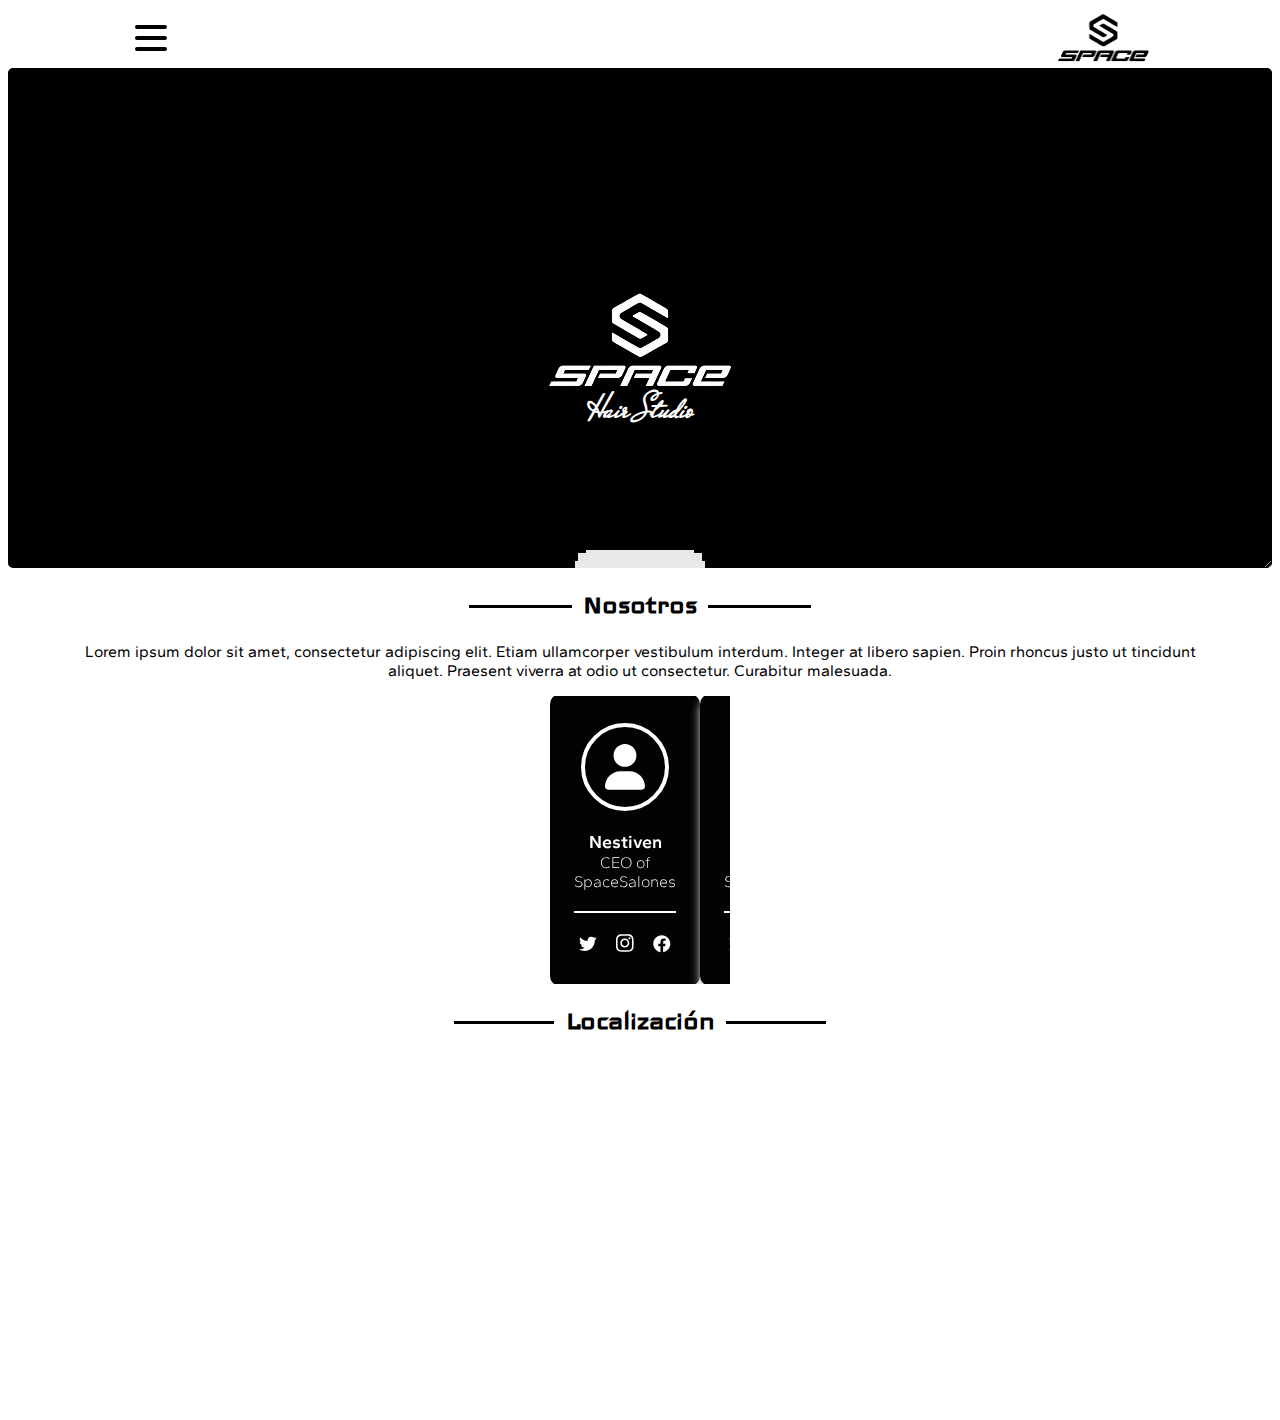
==== index/index.html @ df96baa2 "Add files via upload" ====
<!DOCTYPE html>
<html lang="en">
<head>
    <meta charset="UTF-8">
    <meta http-equiv="X-UA-Compatible" content="IE=edge">
    <meta name="viewport" content="width=device-width, initial-scale=1.0">
    <title>SpaceSalones</title>
    <link rel="preconnect" href="https://fonts.googleapis.com">
    <link rel="preconnect" href="https://fonts.gstatic.com" crossorigin>
    <link href="https://fonts.googleapis.com/css2?family=Gantari&family=Goldman:wght@700&family=Iceland&family=Kdam+Thmor+Pro&family=Libre+Barcode+39+Text&family=Mr+De+Haviland&display=swap" rel="stylesheet">
    
    <link rel="stylesheet" href="./css/style.css">
</head>
<body>
  <nav class="menu">
    <div class="navbar">
      <div class="container nav-container">
          <input class="checkbox" type="checkbox" name="" id="" />
          <div class="hamburger-lines">
            <span class="line line1"></span>
            <span class="line line2"></span>
            <span class="line line3"></span>
          </div>  
        <div class="logo-menu">
          <img src="./img/logo-sinfondo.png" alt="" width="50%" height="50%">
        </div>
        <div class="menu-items">
          <li><a href="index.html">Inicio</a></li>
          <li><a href="cursos.html">Cursos</a></li>
          <li><a href="Productos.html">Productos</a></li>
          <li><a href="#">Reservar</a></li>
          <li><a href="#">Contacto</a></li>
        </div>
      </div>
    </div>
  </nav>
  <header class="curso-header">
    <div class="imagen-logo-curso">
        <img src="img/logo_compl-removebg-preview.png" alt="">
    </div>
        <div class="subtitulo">
          <h2>Hair Studio</h2>
        </div>
        <br>
        <br><br><br><br>
        <button class="mas-info">
          <span> Reservar
          </span>
        </button>
      <br><br><br>
        <div class="iconos">
          <svg xmlns="http://www.w3.org/2000/svg" class="icon icon-tabler icon-tabler-brand-whatsapp" width="36" height="36" viewBox="0 0 24 24" stroke-width="2" stroke="#ffffff" fill="none" stroke-linecap="round" stroke-linejoin="round">
            <path stroke="none" d="M0 0h24v24H0z" fill="none"/>
            <path d="M3 21l1.65 -3.8a9 9 0 1 1 3.4 2.9l-5.05 .9" />
            <path d="M9 10a0.5 .5 0 0 0 1 0v-1a0.5 .5 0 0 0 -1 0v1a5 5 0 0 0 5 5h1a0.5 .5 0 0 0 0 -1h-1a0.5 .5 0 0 0 0 1" />
          </svg>
          <svg xmlns="http://www.w3.org/2000/svg" class="icon icon-tabler icon-tabler-brand-instagram" width="36" height="36" viewBox="0 0 24 24" stroke-width="2" stroke="#ffffff" fill="none" stroke-linecap="round" stroke-linejoin="round">
            <path stroke="none" d="M0 0h24v24H0z" fill="none"/>
            <rect x="4" y="4" width="16" height="16" rx="4" />
            <circle cx="12" cy="12" r="3" />
            <line x1="16.5" y1="7.5" x2="16.5" y2="7.501" />
          </svg>
          <svg xmlns="http://www.w3.org/2000/svg" class="icon icon-tabler icon-tabler-brand-tiktok" width="36" height="36" viewBox="0 0 24 24" stroke-width="2" stroke="#ffffff" fill="none" stroke-linecap="round" stroke-linejoin="round">
            <path stroke="none" d="M0 0h24v24H0z" fill="none"/>
            <path d="M9 12a4 4 0 1 0 4 4v-12a5 5 0 0 0 5 5" />
          </svg>
          <svg xmlns="http://www.w3.org/2000/svg" class="icon icon-tabler icon-tabler-bold" width="36" height="36" viewBox="0 0 24 24" stroke-width="1.5" stroke="#ffffff" fill="none" stroke-linecap="round" stroke-linejoin="round">
            <path stroke="none" d="M0 0h24v24H0z" fill="none"/>
            <path d="M7 5h6a3.5 3.5 0 0 1 0 7h-6z" />
            <path d="M13 12h1a3.5 3.5 0 0 1 0 7h-7v-7" />
          </svg>
        </div>

      
        
  </header>

    <div class="cuerpo">
        <h1 class="localizacion">Nosotros</h1>
        <p>Lorem ipsum dolor sit amet, consectetur adipiscing elit. 
            Etiam ullamcorper vestibulum interdum. Integer at libero sapien. 
            Proin rhoncus justo ut tincidunt aliquet. 
            Praesent viverra at odio ut consectetur. 
            Curabitur malesuada.</p>
            <br>
            <section class="slider0">
  <div class="slider">          
            <div class="card-client">
    <div class="user-picture">
        <svg viewBox="0 0 448 512" xmlns="http://www.w3.org/2000/svg">
            <path d="M224 256c70.7 0 128-57.31 128-128s-57.3-128-128-128C153.3 0 96 57.31 96 128S153.3 256 224 256zM274.7 304H173.3C77.61 304 0 381.6 0 477.3c0 19.14 15.52 34.67 34.66 34.67h378.7C432.5 512 448 496.5 448 477.3C448 381.6 370.4 304 274.7 304z"></path>
        </svg>
    </div>
    <p class="name-client"> Nestiven
        <span>CEO of SpaceSalones
        </span>
    </p>
    <div class="social-media">
        <a href="#">
            <svg xmlns="http://www.w3.org/2000/svg" viewBox="0 0 512 512">
                <path d="M459.37 151.716c.325 4.548.325 9.097.325 13.645 0 138.72-105.583 298.558-298.558 298.558-59.452 0-114.68-17.219-161.137-47.106 8.447.974 16.568 1.299 25.34 1.299 49.055 0 94.213-16.568 130.274-44.832-46.132-.975-84.792-31.188-98.112-72.772 6.498.974 12.995 1.624 19.818 1.624 9.421 0 18.843-1.3 27.614-3.573-48.081-9.747-84.143-51.98-84.143-102.985v-1.299c13.969 7.797 30.214 12.67 47.431 13.319-28.264-18.843-46.781-51.005-46.781-87.391 0-19.492 5.197-37.36 14.294-52.954 51.655 63.675 129.3 105.258 216.365 109.807-1.624-7.797-2.599-15.918-2.599-24.04 0-57.828 46.782-104.934 104.934-104.934 30.213 0 57.502 12.67 76.67 33.137 23.715-4.548 46.456-13.32 66.599-25.34-7.798 24.366-24.366 44.833-46.132 57.827 21.117-2.273 41.584-8.122 60.426-16.243-14.292 20.791-32.161 39.308-52.628 54.253z"></path>
            </svg>
            <span class="tooltip-social">Twitter</span>
        </a>
        <a href="#">
            <svg xmlns="http://www.w3.org/2000/svg" viewBox="0 0 448 512">
                <path d="M224.1 141c-63.6 0-114.9 51.3-114.9 114.9s51.3 114.9 114.9 114.9S339 319.5 339 255.9 287.7 141 224.1 141zm0 189.6c-41.1 0-74.7-33.5-74.7-74.7s33.5-74.7 74.7-74.7 74.7 33.5 74.7 74.7-33.6 74.7-74.7 74.7zm146.4-194.3c0 14.9-12 26.8-26.8 26.8-14.9 0-26.8-12-26.8-26.8s12-26.8 26.8-26.8 26.8 12 26.8 26.8zm76.1 27.2c-1.7-35.9-9.9-67.7-36.2-93.9-26.2-26.2-58-34.4-93.9-36.2-37-2.1-147.9-2.1-184.9 0-35.8 1.7-67.6 9.9-93.9 36.1s-34.4 58-36.2 93.9c-2.1 37-2.1 147.9 0 184.9 1.7 35.9 9.9 67.7 36.2 93.9s58 34.4 93.9 36.2c37 2.1 147.9 2.1 184.9 0 35.9-1.7 67.7-9.9 93.9-36.2 26.2-26.2 34.4-58 36.2-93.9 2.1-37 2.1-147.8 0-184.8zM398.8 388c-7.8 19.6-22.9 34.7-42.6 42.6-29.5 11.7-99.5 9-132.1 9s-102.7 2.6-132.1-9c-19.6-7.8-34.7-22.9-42.6-42.6-11.7-29.5-9-99.5-9-132.1s-2.6-102.7 9-132.1c7.8-19.6 22.9-34.7 42.6-42.6 29.5-11.7 99.5-9 132.1-9s102.7-2.6 132.1 9c19.6 7.8 34.7 22.9 42.6 42.6 11.7 29.5 9 99.5 9 132.1s2.7 102.7-9 132.1z"></path>
            </svg>
            <span class="tooltip-social">Instagram</span>
        </a>
        <a href="#">
            <svg xmlns="http://www.w3.org/2000/svg" viewBox="0 0 512 512">
                <path d="M504 256C504 119 393 8 256 8S8 119 8 256c0 123.78 90.69 226.38 209.25 245V327.69h-63V256h63v-54.64c0-62.15 37-96.48 93.67-96.48 27.14 0 55.52 4.84 55.52 4.84v61h-31.28c-30.8 0-40.41 19.12-40.41 38.73V256h68.78l-11 71.69h-57.78V501C413.31 482.38 504 379.78 504 256z"></path>
            </svg>
            <span class="tooltip-social">Facebook</span>
        </a>
        
    </div>
</div>
<div class="card-client">
  <div class="user-picture">
      <svg viewBox="0 0 448 512" xmlns="http://www.w3.org/2000/svg">
          <path d="M224 256c70.7 0 128-57.31 128-128s-57.3-128-128-128C153.3 0 96 57.31 96 128S153.3 256 224 256zM274.7 304H173.3C77.61 304 0 381.6 0 477.3c0 19.14 15.52 34.67 34.66 34.67h378.7C432.5 512 448 496.5 448 477.3C448 381.6 370.4 304 274.7 304z"></path>
      </svg>
  </div>
  <p class="name-client"> Naim 
      <span>Barber of SpaceSalones
      </span>
  </p>
  <div class="social-media">
      <a href="#">
          <svg xmlns="http://www.w3.org/2000/svg" viewBox="0 0 512 512">
              <path d="M459.37 151.716c.325 4.548.325 9.097.325 13.645 0 138.72-105.583 298.558-298.558 298.558-59.452 0-114.68-17.219-161.137-47.106 8.447.974 16.568 1.299 25.34 1.299 49.055 0 94.213-16.568 130.274-44.832-46.132-.975-84.792-31.188-98.112-72.772 6.498.974 12.995 1.624 19.818 1.624 9.421 0 18.843-1.3 27.614-3.573-48.081-9.747-84.143-51.98-84.143-102.985v-1.299c13.969 7.797 30.214 12.67 47.431 13.319-28.264-18.843-46.781-51.005-46.781-87.391 0-19.492 5.197-37.36 14.294-52.954 51.655 63.675 129.3 105.258 216.365 109.807-1.624-7.797-2.599-15.918-2.599-24.04 0-57.828 46.782-104.934 104.934-104.934 30.213 0 57.502 12.67 76.67 33.137 23.715-4.548 46.456-13.32 66.599-25.34-7.798 24.366-24.366 44.833-46.132 57.827 21.117-2.273 41.584-8.122 60.426-16.243-14.292 20.791-32.161 39.308-52.628 54.253z"></path>
          </svg>
          <span class="tooltip-social">Twitter</span>
      </a>
      <a href="#">
          <svg xmlns="http://www.w3.org/2000/svg" viewBox="0 0 448 512">
              <path d="M224.1 141c-63.6 0-114.9 51.3-114.9 114.9s51.3 114.9 114.9 114.9S339 319.5 339 255.9 287.7 141 224.1 141zm0 189.6c-41.1 0-74.7-33.5-74.7-74.7s33.5-74.7 74.7-74.7 74.7 33.5 74.7 74.7-33.6 74.7-74.7 74.7zm146.4-194.3c0 14.9-12 26.8-26.8 26.8-14.9 0-26.8-12-26.8-26.8s12-26.8 26.8-26.8 26.8 12 26.8 26.8zm76.1 27.2c-1.7-35.9-9.9-67.7-36.2-93.9-26.2-26.2-58-34.4-93.9-36.2-37-2.1-147.9-2.1-184.9 0-35.8 1.7-67.6 9.9-93.9 36.1s-34.4 58-36.2 93.9c-2.1 37-2.1 147.9 0 184.9 1.7 35.9 9.9 67.7 36.2 93.9s58 34.4 93.9 36.2c37 2.1 147.9 2.1 184.9 0 35.9-1.7 67.7-9.9 93.9-36.2 26.2-26.2 34.4-58 36.2-93.9 2.1-37 2.1-147.8 0-184.8zM398.8 388c-7.8 19.6-22.9 34.7-42.6 42.6-29.5 11.7-99.5 9-132.1 9s-102.7 2.6-132.1-9c-19.6-7.8-34.7-22.9-42.6-42.6-11.7-29.5-9-99.5-9-132.1s-2.6-102.7 9-132.1c7.8-19.6 22.9-34.7 42.6-42.6 29.5-11.7 99.5-9 132.1-9s102.7-2.6 132.1 9c19.6 7.8 34.7 22.9 42.6 42.6 11.7 29.5 9 99.5 9 132.1s2.7 102.7-9 132.1z"></path>
          </svg>
          <span class="tooltip-social">Instagram</span>
      </a>
      <a href="#">
          <svg xmlns="http://www.w3.org/2000/svg" viewBox="0 0 512 512">
              <path d="M504 256C504 119 393 8 256 8S8 119 8 256c0 123.78 90.69 226.38 209.25 245V327.69h-63V256h63v-54.64c0-62.15 37-96.48 93.67-96.48 27.14 0 55.52 4.84 55.52 4.84v61h-31.28c-30.8 0-40.41 19.12-40.41 38.73V256h68.78l-11 71.69h-57.78V501C413.31 482.38 504 379.78 504 256z"></path>
          </svg>
          <span class="tooltip-social">Facebook</span>
      </a>
     
  </div>
</div>
<div class="card-client">
  <div class="user-picture">
      <svg viewBox="0 0 448 512" xmlns="http://www.w3.org/2000/svg">
          <path d="M224 256c70.7 0 128-57.31 128-128s-57.3-128-128-128C153.3 0 96 57.31 96 128S153.3 256 224 256zM274.7 304H173.3C77.61 304 0 381.6 0 477.3c0 19.14 15.52 34.67 34.66 34.67h378.7C432.5 512 448 496.5 448 477.3C448 381.6 370.4 304 274.7 304z"></path>
      </svg>
  </div>
  <p class="name-client"> Kevin
      <span>Barber of SpaceSalones
      </span>
  </p>
  <div class="social-media">
      <a href="#">
          <svg xmlns="http://www.w3.org/2000/svg" viewBox="0 0 512 512">
              <path d="M459.37 151.716c.325 4.548.325 9.097.325 13.645 0 138.72-105.583 298.558-298.558 298.558-59.452 0-114.68-17.219-161.137-47.106 8.447.974 16.568 1.299 25.34 1.299 49.055 0 94.213-16.568 130.274-44.832-46.132-.975-84.792-31.188-98.112-72.772 6.498.974 12.995 1.624 19.818 1.624 9.421 0 18.843-1.3 27.614-3.573-48.081-9.747-84.143-51.98-84.143-102.985v-1.299c13.969 7.797 30.214 12.67 47.431 13.319-28.264-18.843-46.781-51.005-46.781-87.391 0-19.492 5.197-37.36 14.294-52.954 51.655 63.675 129.3 105.258 216.365 109.807-1.624-7.797-2.599-15.918-2.599-24.04 0-57.828 46.782-104.934 104.934-104.934 30.213 0 57.502 12.67 76.67 33.137 23.715-4.548 46.456-13.32 66.599-25.34-7.798 24.366-24.366 44.833-46.132 57.827 21.117-2.273 41.584-8.122 60.426-16.243-14.292 20.791-32.161 39.308-52.628 54.253z"></path>
          </svg>
          <span class="tooltip-social">Twitter</span>
      </a>
      <a href="#">
          <svg xmlns="http://www.w3.org/2000/svg" viewBox="0 0 448 512">
              <path d="M224.1 141c-63.6 0-114.9 51.3-114.9 114.9s51.3 114.9 114.9 114.9S339 319.5 339 255.9 287.7 141 224.1 141zm0 189.6c-41.1 0-74.7-33.5-74.7-74.7s33.5-74.7 74.7-74.7 74.7 33.5 74.7 74.7-33.6 74.7-74.7 74.7zm146.4-194.3c0 14.9-12 26.8-26.8 26.8-14.9 0-26.8-12-26.8-26.8s12-26.8 26.8-26.8 26.8 12 26.8 26.8zm76.1 27.2c-1.7-35.9-9.9-67.7-36.2-93.9-26.2-26.2-58-34.4-93.9-36.2-37-2.1-147.9-2.1-184.9 0-35.8 1.7-67.6 9.9-93.9 36.1s-34.4 58-36.2 93.9c-2.1 37-2.1 147.9 0 184.9 1.7 35.9 9.9 67.7 36.2 93.9s58 34.4 93.9 36.2c37 2.1 147.9 2.1 184.9 0 35.9-1.7 67.7-9.9 93.9-36.2 26.2-26.2 34.4-58 36.2-93.9 2.1-37 2.1-147.8 0-184.8zM398.8 388c-7.8 19.6-22.9 34.7-42.6 42.6-29.5 11.7-99.5 9-132.1 9s-102.7 2.6-132.1-9c-19.6-7.8-34.7-22.9-42.6-42.6-11.7-29.5-9-99.5-9-132.1s-2.6-102.7 9-132.1c7.8-19.6 22.9-34.7 42.6-42.6 29.5-11.7 99.5-9 132.1-9s102.7-2.6 132.1 9c19.6 7.8 34.7 22.9 42.6 42.6 11.7 29.5 9 99.5 9 132.1s2.7 102.7-9 132.1z"></path>
          </svg>
          <span class="tooltip-social">Instagram</span>
      </a>
      <a href="#">
          <svg xmlns="http://www.w3.org/2000/svg" viewBox="0 0 512 512">
              <path d="M504 256C504 119 393 8 256 8S8 119 8 256c0 123.78 90.69 226.38 209.25 245V327.69h-63V256h63v-54.64c0-62.15 37-96.48 93.67-96.48 27.14 0 55.52 4.84 55.52 4.84v61h-31.28c-30.8 0-40.41 19.12-40.41 38.73V256h68.78l-11 71.69h-57.78V501C413.31 482.38 504 379.78 504 256z"></path>
          </svg>
          <span class="tooltip-social">Facebook</span>
      </a>
      
  </div>
</div>
<div class="card-client">
  <div class="user-picture">
      <svg viewBox="0 0 448 512" xmlns="http://www.w3.org/2000/svg">
          <path d="M224 256c70.7 0 128-57.31 128-128s-57.3-128-128-128C153.3 0 96 57.31 96 128S153.3 256 224 256zM274.7 304H173.3C77.61 304 0 381.6 0 477.3c0 19.14 15.52 34.67 34.66 34.67h378.7C432.5 512 448 496.5 448 477.3C448 381.6 370.4 304 274.7 304z"></path>
      </svg>
  </div>
  <p class="name-client"> David
      <span>Barber of SpaceSalones
      </span>
  </p>
  <div class="social-media">
      <a href="#">
          <svg xmlns="http://www.w3.org/2000/svg" viewBox="0 0 512 512">
              <path d="M459.37 151.716c.325 4.548.325 9.097.325 13.645 0 138.72-105.583 298.558-298.558 298.558-59.452 0-114.68-17.219-161.137-47.106 8.447.974 16.568 1.299 25.34 1.299 49.055 0 94.213-16.568 130.274-44.832-46.132-.975-84.792-31.188-98.112-72.772 6.498.974 12.995 1.624 19.818 1.624 9.421 0 18.843-1.3 27.614-3.573-48.081-9.747-84.143-51.98-84.143-102.985v-1.299c13.969 7.797 30.214 12.67 47.431 13.319-28.264-18.843-46.781-51.005-46.781-87.391 0-19.492 5.197-37.36 14.294-52.954 51.655 63.675 129.3 105.258 216.365 109.807-1.624-7.797-2.599-15.918-2.599-24.04 0-57.828 46.782-104.934 104.934-104.934 30.213 0 57.502 12.67 76.67 33.137 23.715-4.548 46.456-13.32 66.599-25.34-7.798 24.366-24.366 44.833-46.132 57.827 21.117-2.273 41.584-8.122 60.426-16.243-14.292 20.791-32.161 39.308-52.628 54.253z"></path>
          </svg>
          <span class="tooltip-social">Twitter</span>
      </a>
      <a href="#">
          <svg xmlns="http://www.w3.org/2000/svg" viewBox="0 0 448 512">
              <path d="M224.1 141c-63.6 0-114.9 51.3-114.9 114.9s51.3 114.9 114.9 114.9S339 319.5 339 255.9 287.7 141 224.1 141zm0 189.6c-41.1 0-74.7-33.5-74.7-74.7s33.5-74.7 74.7-74.7 74.7 33.5 74.7 74.7-33.6 74.7-74.7 74.7zm146.4-194.3c0 14.9-12 26.8-26.8 26.8-14.9 0-26.8-12-26.8-26.8s12-26.8 26.8-26.8 26.8 12 26.8 26.8zm76.1 27.2c-1.7-35.9-9.9-67.7-36.2-93.9-26.2-26.2-58-34.4-93.9-36.2-37-2.1-147.9-2.1-184.9 0-35.8 1.7-67.6 9.9-93.9 36.1s-34.4 58-36.2 93.9c-2.1 37-2.1 147.9 0 184.9 1.7 35.9 9.9 67.7 36.2 93.9s58 34.4 93.9 36.2c37 2.1 147.9 2.1 184.9 0 35.9-1.7 67.7-9.9 93.9-36.2 26.2-26.2 34.4-58 36.2-93.9 2.1-37 2.1-147.8 0-184.8zM398.8 388c-7.8 19.6-22.9 34.7-42.6 42.6-29.5 11.7-99.5 9-132.1 9s-102.7 2.6-132.1-9c-19.6-7.8-34.7-22.9-42.6-42.6-11.7-29.5-9-99.5-9-132.1s-2.6-102.7 9-132.1c7.8-19.6 22.9-34.7 42.6-42.6 29.5-11.7 99.5-9 132.1-9s102.7-2.6 132.1 9c19.6 7.8 34.7 22.9 42.6 42.6 11.7 29.5 9 99.5 9 132.1s2.7 102.7-9 132.1z"></path>
          </svg>
          <span class="tooltip-social">Instagram</span>
      </a>
      <a href="#">
          <svg xmlns="http://www.w3.org/2000/svg" viewBox="0 0 512 512">
              <path d="M504 256C504 119 393 8 256 8S8 119 8 256c0 123.78 90.69 226.38 209.25 245V327.69h-63V256h63v-54.64c0-62.15 37-96.48 93.67-96.48 27.14 0 55.52 4.84 55.52 4.84v61h-31.28c-30.8 0-40.41 19.12-40.41 38.73V256h68.78l-11 71.69h-57.78V501C413.31 482.38 504 379.78 504 256z"></path>
          </svg>
          <span class="tooltip-social">Facebook</span>
      </a>
     
  </div>
</div>
              </div>  
            </section>
        <h1 class="localizacion1">Localización</h1>
        <div id="mapa" ><iframe src="https://www.google.com/maps/embed?pb=!1m18!1m12!1m3!1d3527.555832802718!2d-15.439592623773443!3d27.8541911760988!2m3!1f0!2f0!3f0!3m2!1i1024!2i768!4f13.1!3m3!1m2!1s0xc409f11ecfda2b5%3A0x6b977b402c9816fa!2sParque%20el%20Canario%2C%208%2C%2035110%20Vecindario%2C%20Las%20Palmas!5e0!3m2!1ses!2ses!4v1681321313815!5m2!1ses!2ses" width="300" height="350" style="border:0;" allowfullscreen="" loading="lazy" referrerpolicy="no-referrer-when-downgrade"></iframe>
        
        </div>
</div>
</body>
</html>
---- index/css/style.css ----
:root{
    font-family: 'Josefin Sans', sans-serif;
    font-family: 'Goldman', cursive;
    font-family: 'Iceland', cursive;
    font-family: 'Kdam Thmor Pro', sans-serif;  /*menuy*/
    font-family: 'Libre Barcode 39 Text', cursive;
    font-family: 'Mr De Haviland', cursive;
}
html {
    background-color: white;
}
body {
    font-family: "Poppins", sans-serif;
  }
  /*menu*/
  .container {
    max-width: 1050px;
    width: 100%;
    margin: auto;
    background-color: rgba(255, 255, 255, 0.939);
    -webkit-backdrop-filter: blur(10px);backdrop-filter: blur(10px);
    border-radius: 10px;
    z-index: 2;
  }
  
  .navbar {
    width: 100%;
    box-shadow: 0 1px 4px rgba(248, 248, 248, 0.15);
  }
  
  .nav-container {
    display: flex;
    justify-content: space-between;
    align-items: center;
    height: 62px;
  }
  
  .navbar .menu-items {
    display: flex;
  }
  
  .navbar .nav-container li {
    list-style: none;
  }
  
  .navbar .nav-container a {
    text-decoration: none;
    color: black;
    font-weight: 500;
    font-size: 1.2rem;
    padding: 0.7rem;
  }
  
  .navbar .nav-container a:hover{
      font-weight: bolder;
  }
  
  .nav-container {
    display: block;
    position: relative;
    height: 60px;
  }
  
  .nav-container .checkbox {
    position: absolute;
    display: block;
    height: 32px;
    width: 32px;
    top: 20px;
    left: 20px;
    z-index: 5;
    opacity: 0;
    cursor: pointer;
  }
  
  .nav-container .hamburger-lines {
    display: block;
    height: 26px;
    width: 32px;
    position: absolute;
    top: 17px;
    left: 20px;
    z-index: 2;
    display: flex;
    flex-direction: column;
    justify-content: space-between;
  }
  
  .nav-container .hamburger-lines .line {
    display: block;
    height: 4px;
    width: 100%;
    border-radius: 10px;
    background: black;
  }
  
  .nav-container .hamburger-lines .line1 {
    transform-origin: 0% 0%;
    transition: transform 0.4s ease-in-out;
  }
  
  .nav-container .hamburger-lines .line2 {
    transition: transform 0.2s ease-in-out;
  }
  
  .nav-container .hamburger-lines .line3 {
    transform-origin: 0% 100%;
    transition: transform 0.4s ease-in-out;
  }
  
  .navbar .menu-items {
    padding-top: 120px;
    box-shadow: inset 0 0 2000px rgb(255, 255, 255);
    background-color: white;
    height: 100vh;
    width: 100%;
    transform: translate(-150%);
    display: flex;
    flex-direction: column;
    margin-left: -40px;
    padding-left: 50px;
    transition: transform 0.5s ease-in-out;
    text-align: center;
  }
  
  .navbar .menu-items li {
    margin-bottom: 1.2rem;
    font-size: 1.5rem;
    font-weight: 500;
  }
  
  .logo-menu {
    position: fixed;
    display: flex;
    flex-direction: row-reverse;
    top: 5px;
    right: 15px;
    font-size: 1.2rem;
    color: #0e2431;
    align-content: end;
  }
  
  .nav-container input[type="checkbox"]:checked ~ .menu-items {
    transform: translateX(0);
  }
  
  .nav-container input[type="checkbox"]:checked ~ .hamburger-lines .line1 {
    transform: rotate(45deg);
  }
  
  .nav-container input[type="checkbox"]:checked ~ .hamburger-lines .line2 {
    transform: scaleY(0);
  }
  
  .nav-container input[type="checkbox"]:checked ~ .hamburger-lines .line3 {
    transform: rotate(-45deg);
  }
  
  .nav-container input[type="checkbox"]:checked ~ .logo{
    display: none;
  }
header {
    text-align: center;
    background-color: black;
    border-radius: 5px;
    background-image: url(/img/Fotobarber.jpg);
    background-repeat: no-repeat;
    background-position: 100% 100%;
    background-size: 100%;   
}
header img {
  margin-top: -30px;
}
.subtitulo {
  margin-top: -35px;
  font-size: 30px;
  
}
.iconos {
  display: flex;
  flex-direction: row;
  justify-content: space-around;
  margin: 0 40px 50px 40px;
}
/*
.barber{
    z-index: 0;
    width: auto;
    height: auto;
   
}
*/
/*logo space */

/* bottom*/
/*
button {
  padding: 1em 2em;
  border: none;
  border-radius: 5px;
  font-weight: bolder;
  letter-spacing: 5px;
  text-transform: uppercase;
  color: #000000;
  transition: all 1000ms;
  font-size: 15px;
  position: relative;
  overflow: hidden;
  outline: 2px solid #000000;
}

button:hover {
  color: #ffffff;
  transform: scale(1.1);
  outline: 2px solid #f7f7f7;
  box-shadow: 4px 5px 17px -4px #ffffff;
}

button::before {
  content: "";
  position: absolute;
  left: -50px;
  top: 0;
  width: 0;
  height: 100%;
  background-color: #000000;
  transform: skewX(45deg);
  z-index: -1;
  transition: width 1000ms;
}

button:hover::before {
  width: 250%;
}

/*cuerpo*/

.cuerpo{
    text-align: center;
    font-family:'Iceland', cursive;
}

.localizacion{
   display: inline-block;
   position: relative;
   font-family:'Iceland', cursive;
}
.localizacion::after,.localizacion::before{
    content: '';
    position: absolute;
    width: 90%;
    height: 3px;
    background-color: black;
    top: 50%;
}
.localizacion::before{
    left: -100%;
}
.localizacion::after{
    right: -100%;
}
p {
    font-family: 'Gantari', sans-serif;
    max-width: auto;
    justify-content: center;
    text-align: center;
    margin: auto 3rem;
}
.slider {
  aspect-ratio: 10 / 16;
  width: 180px;
  position: relative;
  display: flex;
  align-items: center;
  overflow: scroll;
  scroll-snap-type: x mandatory;
}
.slider0 {
  display: flex;
  flex-direction: column;
  align-items: center;
}
.card-client {

}
.card-client {
  background: #000000fc;
  width: 10rem;
  padding-top: 25px;
  padding-bottom: 25px;
  padding-left: 20px;
  padding-right: 20px;
  border: 4px solid #00000003;
  box-shadow: 0 6px 10px rgba(207, 212, 222, 1);
  border-radius: 10px;
  text-align: center;
  color: #fff;
  font-family: "Poppins", sans-serif;
  left: 0;
  position: sticky;
  object-fit: cover;
  scroll-snap-align: center;
}


.user-picture {
  overflow: hidden;
  object-fit: cover;
  width: 5rem;
  height: 5rem;
  border: 4px solid #ffffff;
  border-radius: 999px;
  display: flex;
  justify-content: center;
  align-items: center;
  margin: auto;
}

.user-picture svg {
  width: 2.5rem;
  fill: currentColor;
}

.name-client {
  margin: 0;
  margin-top: 20px;
  font-weight: 600;
  font-size: 18px;
}

.name-client span {
  display: block;
  font-weight: 200;
  font-size: 16px;
}

.social-media:before {
  content: " ";
  display: block;
  width: 100%;
  height: 2px;
  margin: 20px 0;
  background: #ffffff;
}

.social-media a {
  position: relative;
  margin-right: 15px;
  text-decoration: none;
  color: inherit;
}

.social-media a:last-child {
  margin-right: 0;
}

.social-media a svg {
  width: 1.1rem;
  fill: currentColor;
}

/*-- Tooltip Social Media --*/
.tooltip-social {
  background: #262626;
  display: block;
  position: absolute;
  bottom: 0;
  left: 50%;
  padding: 0.5rem 0.4rem;
  border-radius: 5px;
  font-size: 0.8rem;
  font-weight: 600;
  opacity: 0;
  pointer-events: none;
  transform: translate(-50%, -90%);
  transition: all 0.2s ease;
  z-index: 1;
}

.tooltip-social:after {
  content: " ";
  position: absolute;
  bottom: 1px;
  left: 50%;
  border: solid;
  border-width: 10px 10px 0 10px;
  border-color: transparent;
  transform: translate(-50%, 100%);
}

.social-media a .tooltip-social:after {
  border-top-color: #262626;
}

.social-media a:hover .tooltip-social {
  opacity: 1;
  transform: translate(-50%, -130%);
}



.localizacion1 {
    display: inline-block;
    position: relative;
    font-family:'Iceland', cursive;
}
.localizacion1::after,.localizacion1::before{
    content: '';
    position: absolute;
    width: 90%;
    height: 3px;
    background-color: black;
    top: 50%;
}
.localizacion1::before{
    left: -75%;
    width: 100px;
}
.localizacion1::after{
    right: -75%;
    width: 100px;
}
/*productos.html*/

.productos-titulo{
  font-family:'Iceland', cursive;
  text-align: center;
}
/*productos*/
.card {
  width: 190px;
  height: 274px;
  background: rgb(244, 241, 241);
  padding: .4em;
  border-radius: 6px;
}
.boton-card {
  background-color: #25D366;
  border: 1px solid #ffffff;
  padding: 5px;
  position: relative;
  width: 6rem;
  height: 2em;
  font-size: 14px;
  border-radius: 0.4em;
}
.boton-card p {
  position: absolute;
  top: 0.4em;
  left: 1.15em;
  margin: 0;
  padding: 0;
  color: #25D366;
  opacity: 1;
  left: 0.5em;
  color: #fff
}

.boton-card svg {
  position: absolute;
  top: 0.45em;
  right: 0.5em;
  margin: 0;
  padding: 0;
  opacity: 0;
  transition: 0.5s;
  height: 1em;
  fill: #fff;
  opacity: 1;
  
}
.card-image img {
  border-radius: 6px;
}
.grid{
  display: grid;
  grid-template-columns: repeat(2, 1fr);
  gap: 7px;
}

.card-image:hover {
  transform: scale(0.98);
}

.category {
  text-transform: uppercase;
  font-size: 0.7em;
  font-weight: 600;
  color: rgb(63, 121, 230);
  padding-bottom: 10px  ;
}

.category:hover {
  cursor: pointer;
}

.heading {
  font-weight: 600;
  color: rgb(88, 87, 87);
  padding-bottom: 0px;
 
}
.sub-heading {
  font-family: 'Franklin Gothic Medium', 'Arial Narrow', Arial, sans-serif;
  font-size: 12px;
  margin-bottom: -5px;
}

.heading:hover {
  cursor: pointer;
}

/* cursos.html*/

.curso-header{
  background-image: url(/img/Fotobarber.jpg);
  width: auto;
  height: 500px;
  resize: both;
  overflow: auto;
  
}
.imagen-logo-curso{
  align-items: center;
  padding-top: 20%;
}
.curso-header h2 {
  font-family: 'Mr De Haviland', cursive;
  color: white;
  font-size: 35px;
}
.info-curso {
  display: flex;
  flex-direction: column;
  margin-top: -10px;
  -webkit-box-sizing: border-box;
  -moz-box-sizing: border-box;
  box-sizing: border-box;
  border: none;
  font-family: 'Kdam Thmor Pro', sans-serif;
  font-size: 10px;
  color: rgba(255,255,255,1);
  text-decoration: normal;
  text-align: center;
  -o-text-overflow: clip;
  text-overflow: clip;
  white-space: pre;
  text-shadow: 0 0 10px rgba(255,255,255,1) , 0 0 20px rgba(255,255,255,1) , 0 0 30px rgba(255,255,255,1) , 0 0 40px #ff00de , 0 0 70px #ff00de , 0 0 80px #ff00de , 0 0 100px #ff00de ;
  -webkit-transition: all 200ms cubic-bezier(0.42, 0, 0.58, 1);
  -moz-transition: all 200ms cubic-bezier(0.42, 0, 0.58, 1);
  -o-transition: all 200ms cubic-bezier(0.42, 0, 0.58, 1);
  transition: all 200ms cubic-bezier(0.42, 0, 0.58, 1);
}

.mas-info {
  position: relative;
  height: 50px;
  padding: 0 30px;
  border: 2px solid #000;
  background: #e8e8e8;
  user-select: none;
  white-space: nowrap;
  transition: all .05s linear;
  font-family: inherit;
 }
 
 .mas-info:before, button:after {
  content: "";
  position: absolute;
  background: #e8e8e8;
  transition: all .2s linear;
 }
 
 .mas-info:before {
  width: calc(100% + 6px);
  height: calc(100% - 16px);
  top: 8px;
  left: -3px;
 }
 
 .mas-info:after {
  width: calc(100% - 16px);
  height: calc(100% + 6px);
  top: -3px;
  left: 8px;
 }
 
 .mas-info:hover {
  cursor: crosshair;
 }
 
 .mas-info:active {
  transform: scale(0.95);
 }
 
 .mas-info:hover:before {
  height: calc(100% - 32px);
  top: 16px;
 }
 
 .mas-info:hover:after {
  width: calc(100% - 32px);
  left: 16px;
 }
 
 .mas-info span {
  font-size: 15px;
  z-index: 3;
  position: relative;
  font-weight: 600;
  z-index: 1;
 }
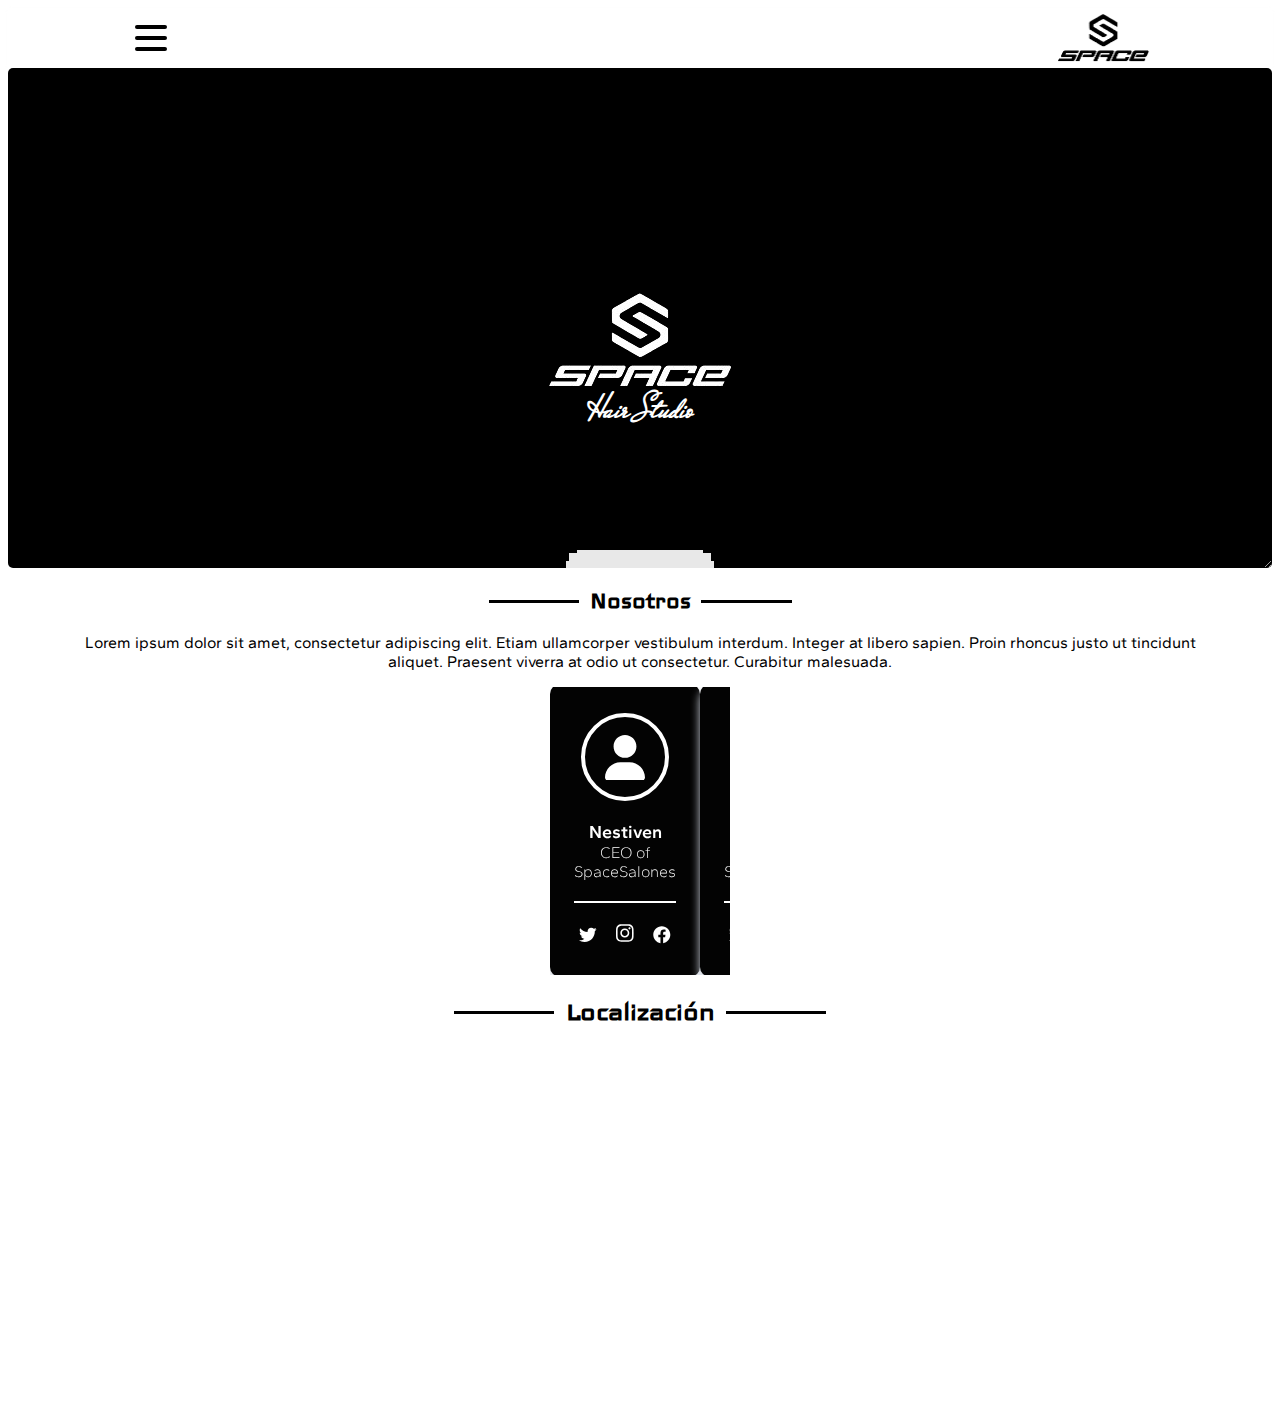
==== commit 4ea9bdcc: "Add files via upload" ====
--- a/index/index.html
+++ b/index/index.html
@@ -44,7 +44,7 @@
         <br>
         <br><br><br><br>
         <button class="mas-info">
-          <span> Reservar
+          <span> RESERVAR
           </span>
         </button>
       <br><br><br>
--- a/index/css/style.css
+++ b/index/css/style.css
@@ -244,6 +244,7 @@
    display: inline-block;
    position: relative;
    font-family:'Iceland', cursive;
+   font-size: 28px;
 }
 .localizacion::after,.localizacion::before{
     content: '';
